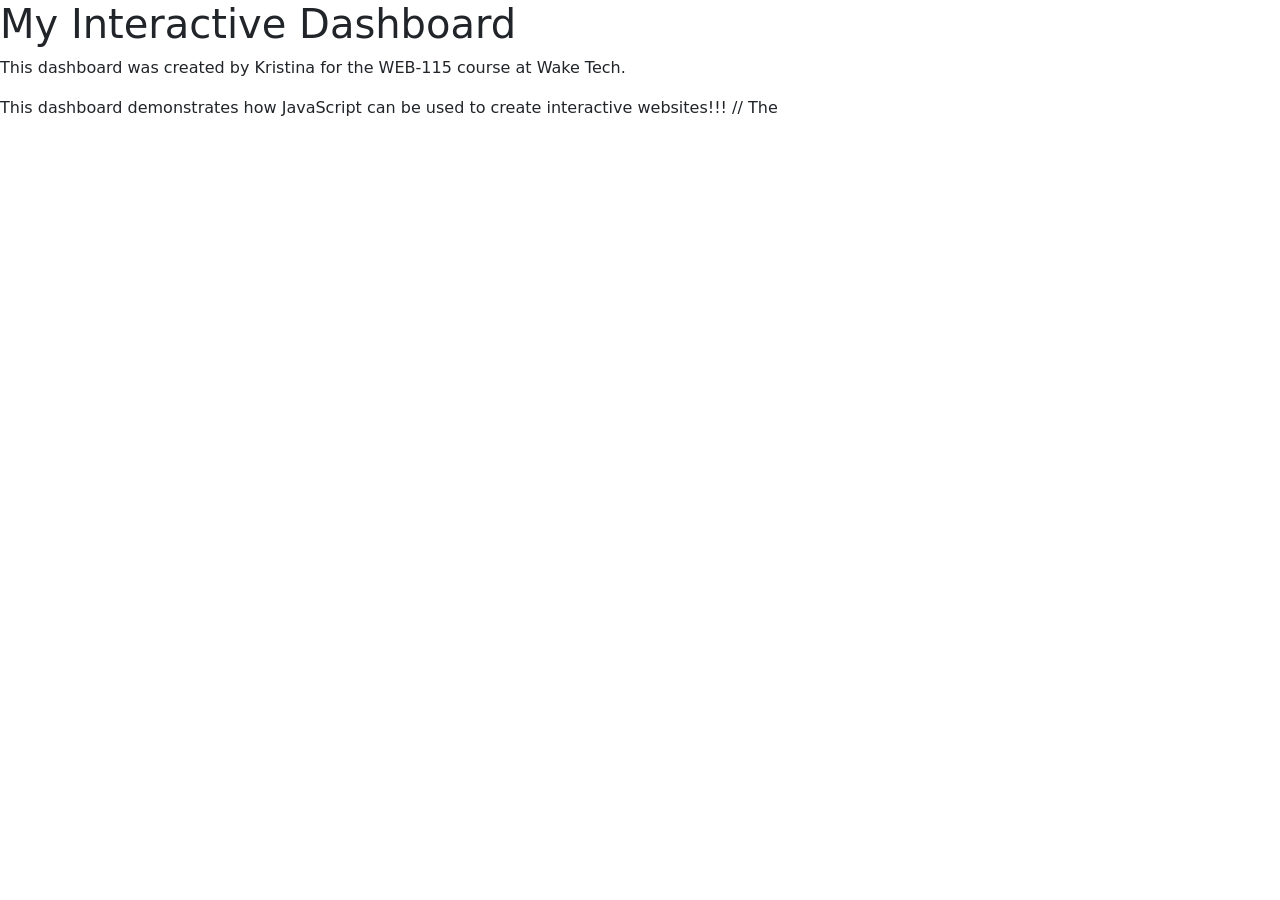
==== index.html @ 7770a1c9 "Initial HTML, CSS and JavaScript code. (attempt 2)" ====
<!DOCTYPE html>
<html lang="en">
<head>
     <!-- Bootstrap  -->
    <link href="https://cdn.jsdelivr.net/npm/bootstrap@5.3.8/dist/css/bootstrap.min.css" rel="stylesheet" integrity="sha384-sRIl4kxILFvY47J16cr9ZwB07vP4J8+LH7qKQnuqkuIAvNWLzeN8tE5YBujZqJLB" crossorigin="anonymous">
    <script defer src="https://cdn.jsdelivr.net/npm/bootstrap@5.3.8/dist/js/bootstrap.bundle.min.js" integrity="sha384-FKyoEForCGlyvwx9Hj09JcYn3nv7wiPVlz7YYwJrWVcXK/BmnVDxM+D2scQbITxI" crossorigin="anonymous"></script>
    <meta charset="UTF-8">
    <meta name="viewport" content="width=device-width, initial-scale=1.0">
    <title>index</title>
    <script src="js/script.js" defer></script>
</head>
<body>
    <link rel="stylesheet" href="css/style.css">
    <h1>My Interactive Dashboard</h1>
    <p>This dashboard was created by Kristina for the WEB-115 course at Wake Tech.</p>
    <script>document.write("This dashboard demonstrates how JavaScript can be used to create interactive websites!!!")</script>
    // The <noscript> is for web browsers with JavaScript rendering disabled.
    <noscript>Unfortunately, your web browser does not support JavaScript.</noscript>
    <div class="container">
        <div class="row">
            <!-- Dashboard Content -->
        </div>
    </div>
</body>
</html>
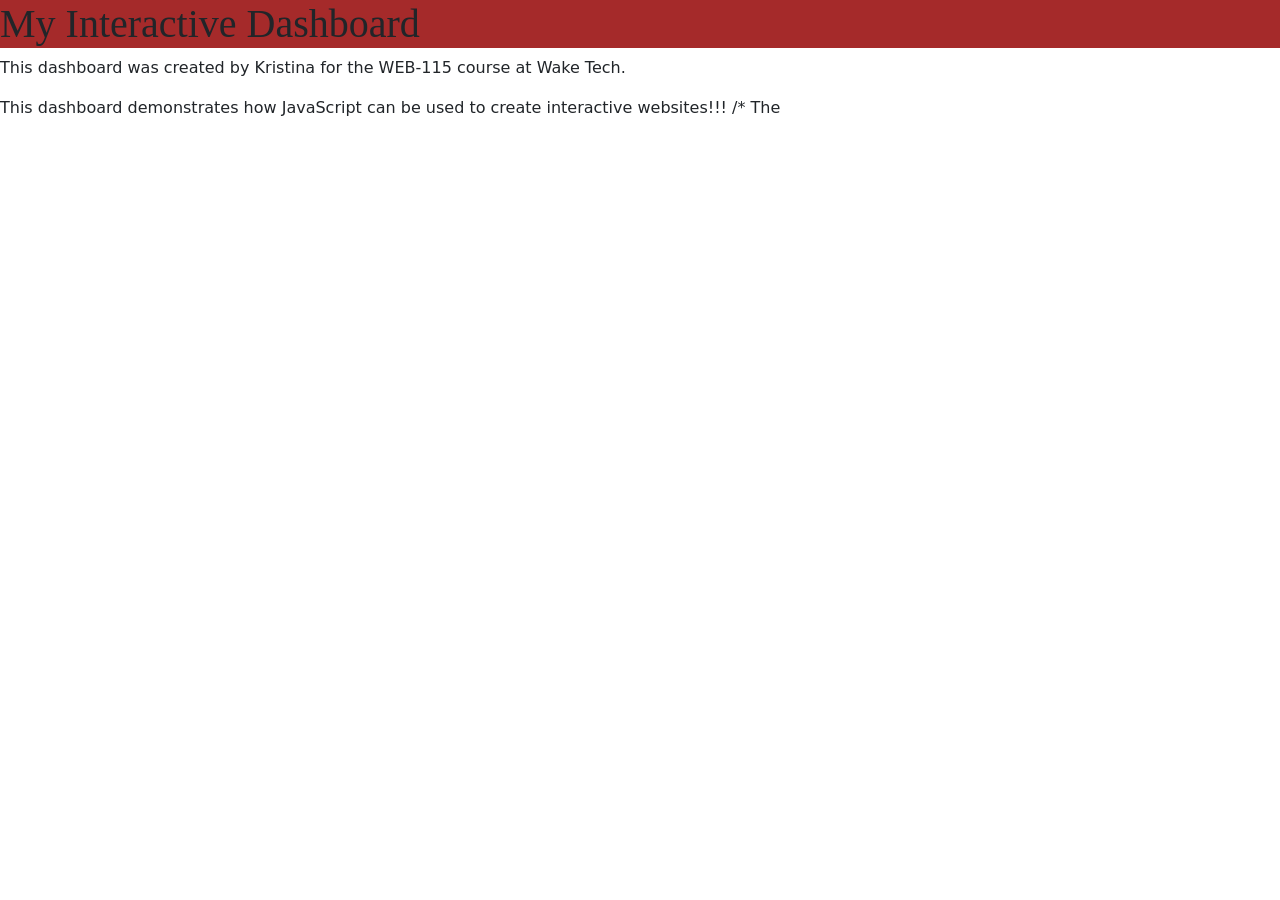
==== commit ae1b0b42: "Initial HTML, CSS and JavaScript code. (attempt 4)" ====
--- a/index.html
+++ b/index.html
@@ -14,7 +14,9 @@
     <h1>My Interactive Dashboard</h1>
     <p>This dashboard was created by Kristina for the WEB-115 course at Wake Tech.</p>
     <script>document.write("This dashboard demonstrates how JavaScript can be used to create interactive websites!!!")</script>
-    // The <noscript> is for web browsers with JavaScript rendering disabled.
+    /*
+    The <noscript> is for web browsers with JavaScript rendering disabled.
+    */
     <noscript>Unfortunately, your web browser does not support JavaScript.</noscript>
     <div class="container">
         <div class="row">
--- a/css/style.css
+++ b/css/style.css
@@ -0,0 +1,4 @@
+h1  {
+    background-color: brown;
+    font-family: "Georgia", serif;
+}
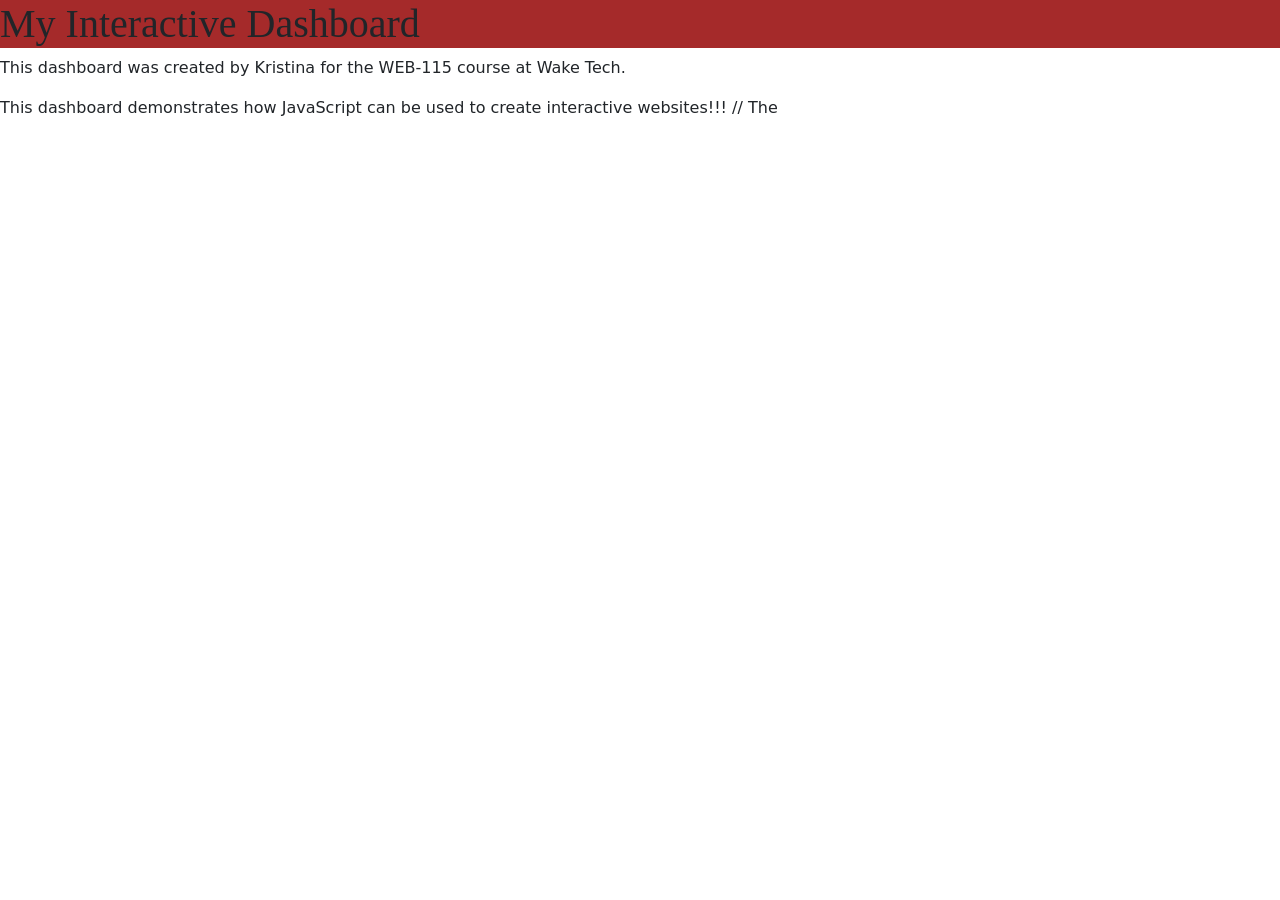
==== commit 8e922a57: "Initial HTML, CSS and JavaScript code. (attempt 5)" ====
--- a/index.html
+++ b/index.html
@@ -14,10 +14,8 @@
     <h1>My Interactive Dashboard</h1>
     <p>This dashboard was created by Kristina for the WEB-115 course at Wake Tech.</p>
     <script>document.write("This dashboard demonstrates how JavaScript can be used to create interactive websites!!!")</script>
-    /*
-    The <noscript> is for web browsers with JavaScript rendering disabled.
-    */
     <noscript>Unfortunately, your web browser does not support JavaScript.</noscript>
+    // The <noscript> is for web browsers with JavaScript rendering disabled.
     <div class="container">
         <div class="row">
             <!-- Dashboard Content -->
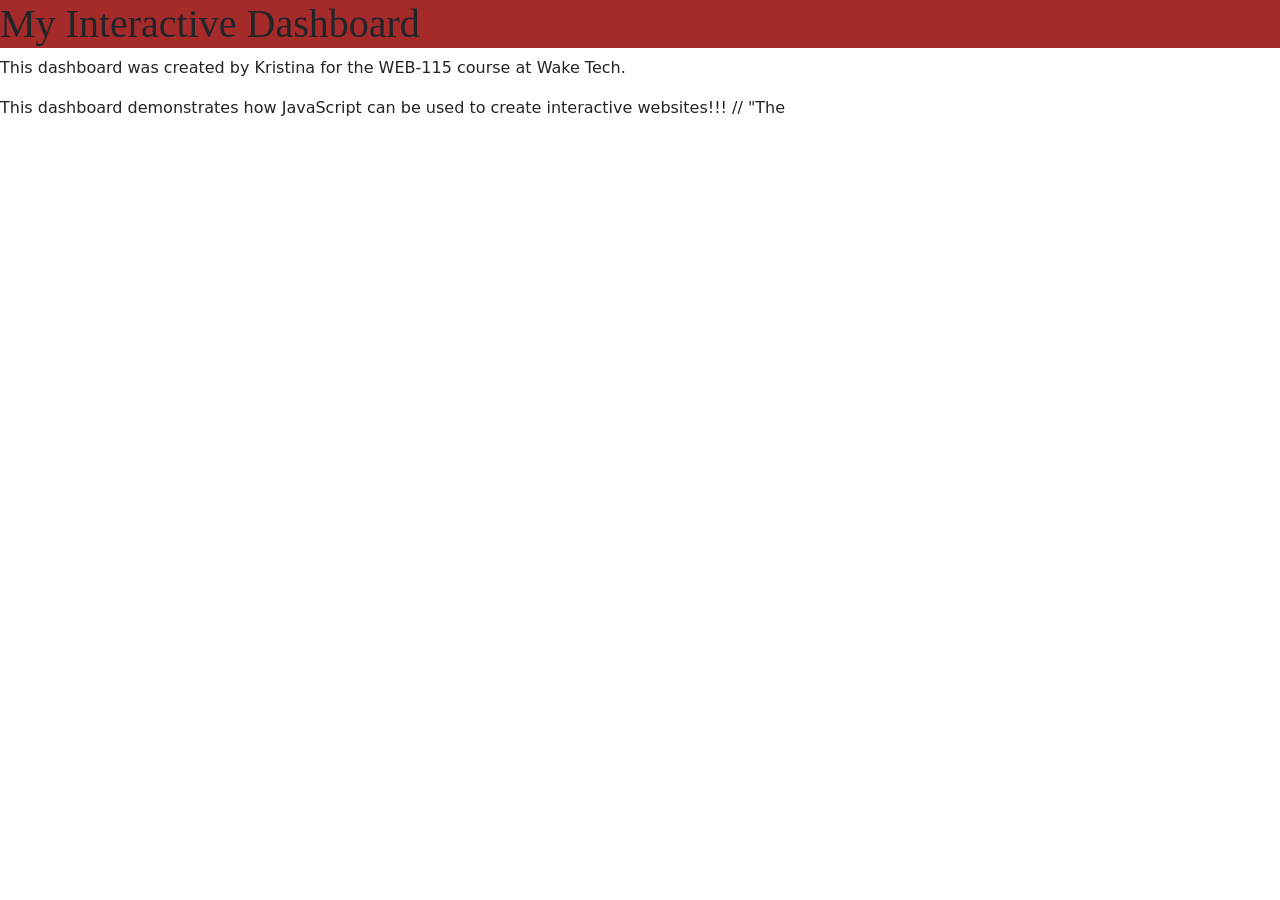
==== commit a62120ed: "initial HTML, CSS and JavaScript code. (attempt 6)" ====
--- a/index.html
+++ b/index.html
@@ -15,7 +15,7 @@
     <p>This dashboard was created by Kristina for the WEB-115 course at Wake Tech.</p>
     <script>document.write("This dashboard demonstrates how JavaScript can be used to create interactive websites!!!")</script>
     <noscript>Unfortunately, your web browser does not support JavaScript.</noscript>
-    // The <noscript> is for web browsers with JavaScript rendering disabled.
+    //  "The <noscript> is for web browsers with JavaScript rendering disabled."
     <div class="container">
         <div class="row">
             <!-- Dashboard Content -->
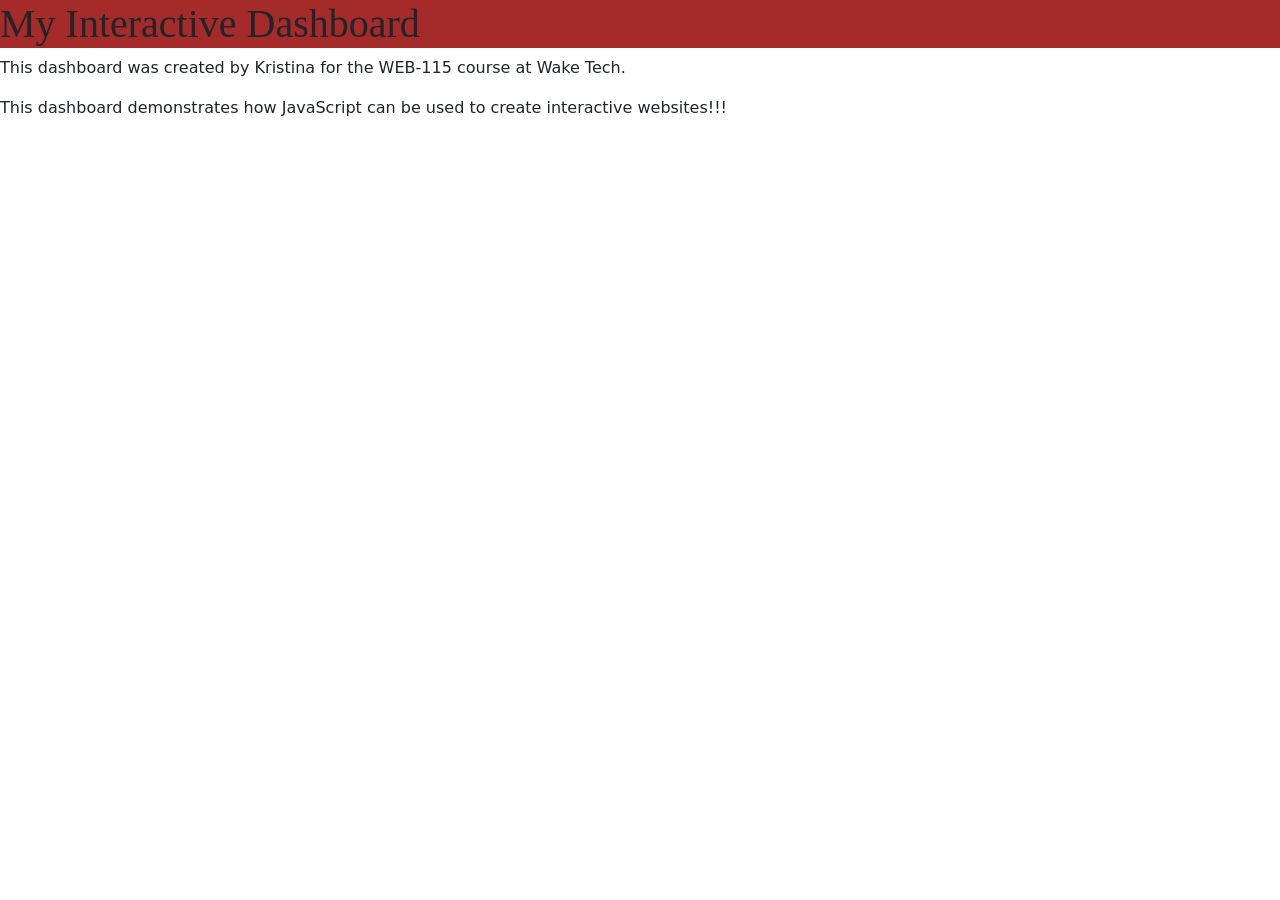
==== commit da4f720e: "Initial HTML, CSS and JavaScript code. (attempt 7 i think)" ====
--- a/index.html
+++ b/index.html
@@ -15,7 +15,7 @@
     <p>This dashboard was created by Kristina for the WEB-115 course at Wake Tech.</p>
     <script>document.write("This dashboard demonstrates how JavaScript can be used to create interactive websites!!!")</script>
     <noscript>Unfortunately, your web browser does not support JavaScript.</noscript>
-    //  "The <noscript> is for web browsers with JavaScript rendering disabled."
+    <!--"The <noscript> is for web browsers with JavaScript rendering disabled."-->
     <div class="container">
         <div class="row">
             <!-- Dashboard Content -->
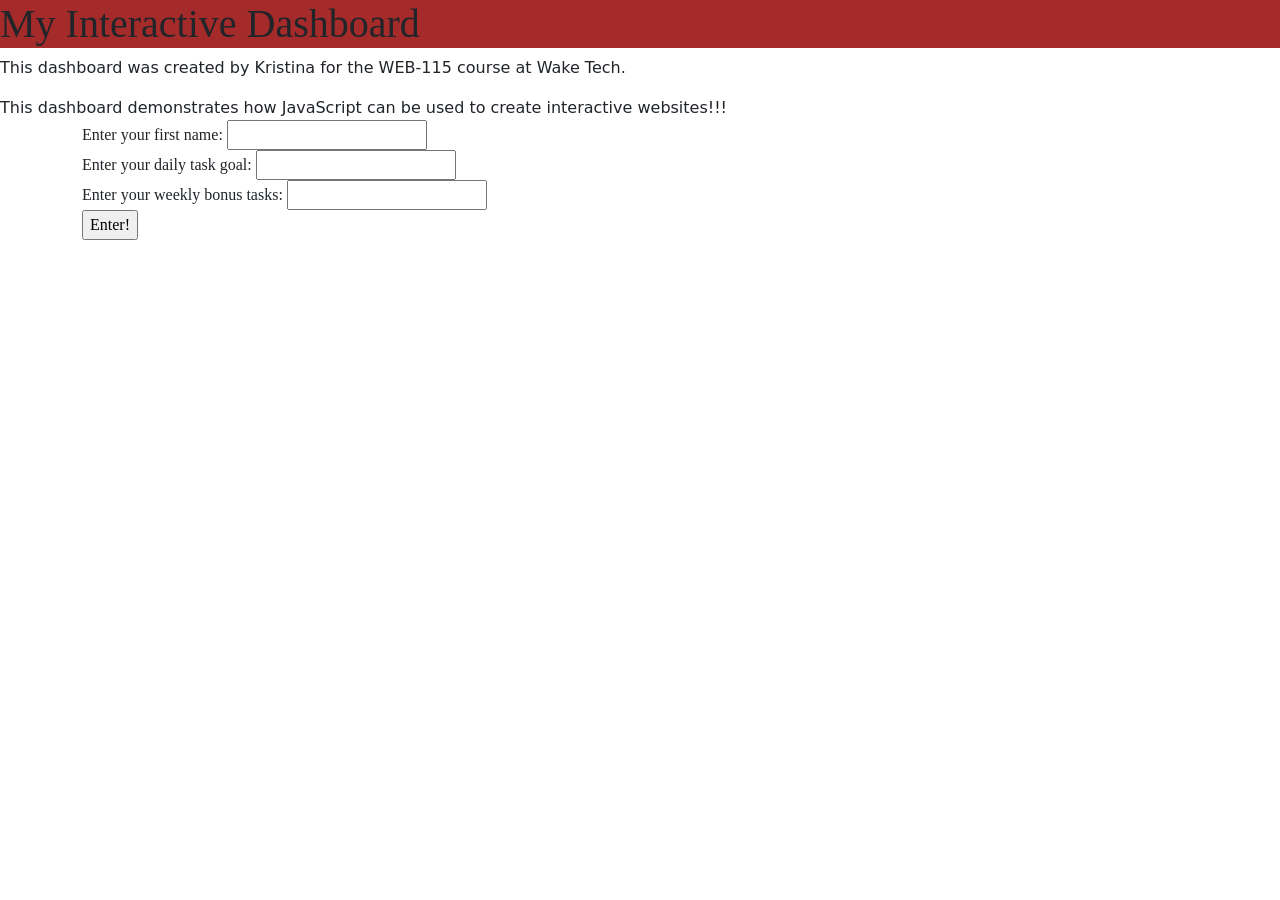
==== commit fcc72d28: "Couldnt quite figure it out, but will later once I understand it more." ====
--- a/index.html
+++ b/index.html
@@ -7,10 +7,10 @@
     <meta charset="UTF-8">
     <meta name="viewport" content="width=device-width, initial-scale=1.0">
     <title>index</title>
-    <script src="js/script.js" defer></script>
 </head>
 <body>
     <link rel="stylesheet" href="css/style.css">
+    <link href="task-manager.js">
     <h1>My Interactive Dashboard</h1>
     <p>This dashboard was created by Kristina for the WEB-115 course at Wake Tech.</p>
     <script>document.write("This dashboard demonstrates how JavaScript can be used to create interactive websites!!!")</script>
@@ -20,6 +20,27 @@
         <div class="row">
             <!-- Dashboard Content -->
         </div>
+
+        <div id="weekly-tasks" class="col">
+            <form method="get" class="weekForm">
+                <label for="name">Enter your first name: </label>
+                <input type="text" name="name" id="name">
+                <br>
+
+                <label for="dailyGoal">Enter your daily task goal: </label>
+                <input type="number" name="dailyGoal" id="dailyGoal">
+                <br>
+
+                <label for="bonusTasks">Enter your weekly bonus tasks: </label>
+                <input type="number" name="bonusTasks" id="bonusTasks">
+                <br>
+
+                <input type="submit" value="Enter!" id="goal-btn" />
+
+                <p id="goal-message"></p>
+                <script>weeklyGoal(userName, dailyGoal, bonusTasks)</script>
+            </form>
+        </div>
     </div>
 </body>
 </html>
--- a/css/style.css
+++ b/css/style.css
@@ -1,4 +1,12 @@
 h1  {
     background-color: brown;
     font-family: "Georgia", serif;
+}
+
+div {
+    font-family: "Times New Roman", serif;
+}
+
+input {
+    font-family: "Times New Roman", serif;
 }
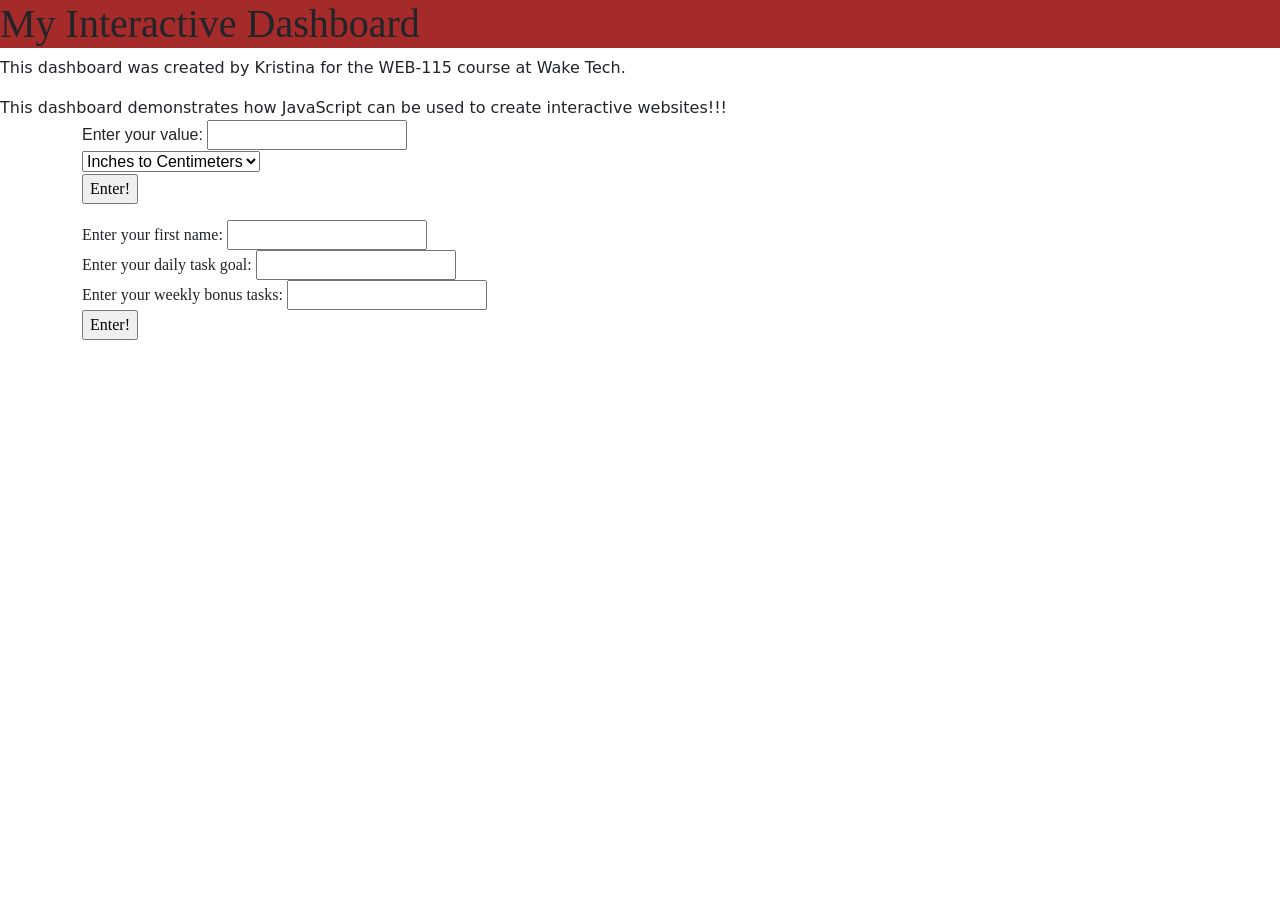
==== commit 753679b7: "Attempted to complete metric converter." ====
--- a/index.html
+++ b/index.html
@@ -6,11 +6,11 @@
     <script defer src="https://cdn.jsdelivr.net/npm/bootstrap@5.3.8/dist/js/bootstrap.bundle.min.js" integrity="sha384-FKyoEForCGlyvwx9Hj09JcYn3nv7wiPVlz7YYwJrWVcXK/BmnVDxM+D2scQbITxI" crossorigin="anonymous"></script>
     <meta charset="UTF-8">
     <meta name="viewport" content="width=device-width, initial-scale=1.0">
-    <title>index</title>
+    <title>Kristina's Website</title>
 </head>
 <body>
     <link rel="stylesheet" href="css/style.css">
-    <link href="task-manager.js">
+    <script src="js/task-manager.js"></script>
     <h1>My Interactive Dashboard</h1>
     <p>This dashboard was created by Kristina for the WEB-115 course at Wake Tech.</p>
     <script>document.write("This dashboard demonstrates how JavaScript can be used to create interactive websites!!!")</script>
@@ -19,12 +19,40 @@
     <div class="container">
         <div class="row">
             <!-- Dashboard Content -->
+             <div clas="col" id="metric-converter">
+                <script src="js/metric-converter.js" defer></script>
+                <form method="get" class="converter">
+                    <label for="numeric-value">Enter your value: </label>
+                    <input type="text" name="numeric-value" id="numeric-value">
+                    <br>
+
+                    <select id="conversion-type" name="conversion-type">
+                        <option value="inches-centimeters">Inches to Centimeters</option>
+                        <option value="feet-centimeters">Feet to Centimeters</option>
+                        <option value="yard-meters">Yards to Meters</option>
+                        <option value="miles-kilometers">Miles to Kilometers</option>
+                        <option value="centimeter-inch">Centimeters to Inches</option>
+                        <option value="centimeter-feet">Centimeters to Feet</option>
+                        <option value="meter-yards">Meters to Yards</option>
+                        <option value="kilometer-miles">Kilometers to Miles</option>
+                    </select>
+                    <br>
+
+                    <input type="submit" value="Enter!" id="convertedValue-abc" />
+                    <br>
+
+                    <p id="output-value"> </p>
+                </form>
+
+
+
+             </div>
         </div>
 
         <div id="weekly-tasks" class="col">
             <form method="get" class="weekForm">
-                <label for="name">Enter your first name: </label>
-                <input type="text" name="name" id="name">
+                <label for="userName">Enter your first name: </label>
+                <input type="text" name="userName" id="userName">
                 <br>
 
                 <label for="dailyGoal">Enter your daily task goal: </label>
@@ -37,10 +65,14 @@
 
                 <input type="submit" value="Enter!" id="goal-btn" />
 
+                <script src="js/task-manager.js"></script>
+
                 <p id="goal-message"></p>
                 <script>weeklyGoal(userName, dailyGoal, bonusTasks)</script>
+                <script src="js/task-manager.js">clicking.addEventListener("click", weeklyGoal)</script>
             </form>
         </div>
+
     </div>
 </body>
 </html>
--- a/css/style.css
+++ b/css/style.css
@@ -9,4 +9,8 @@
 
 input {
     font-family: "Times New Roman", serif;
+}
+
+div[id="metric-converter"] {
+    font-family: "Arial", sans-serif;
 }
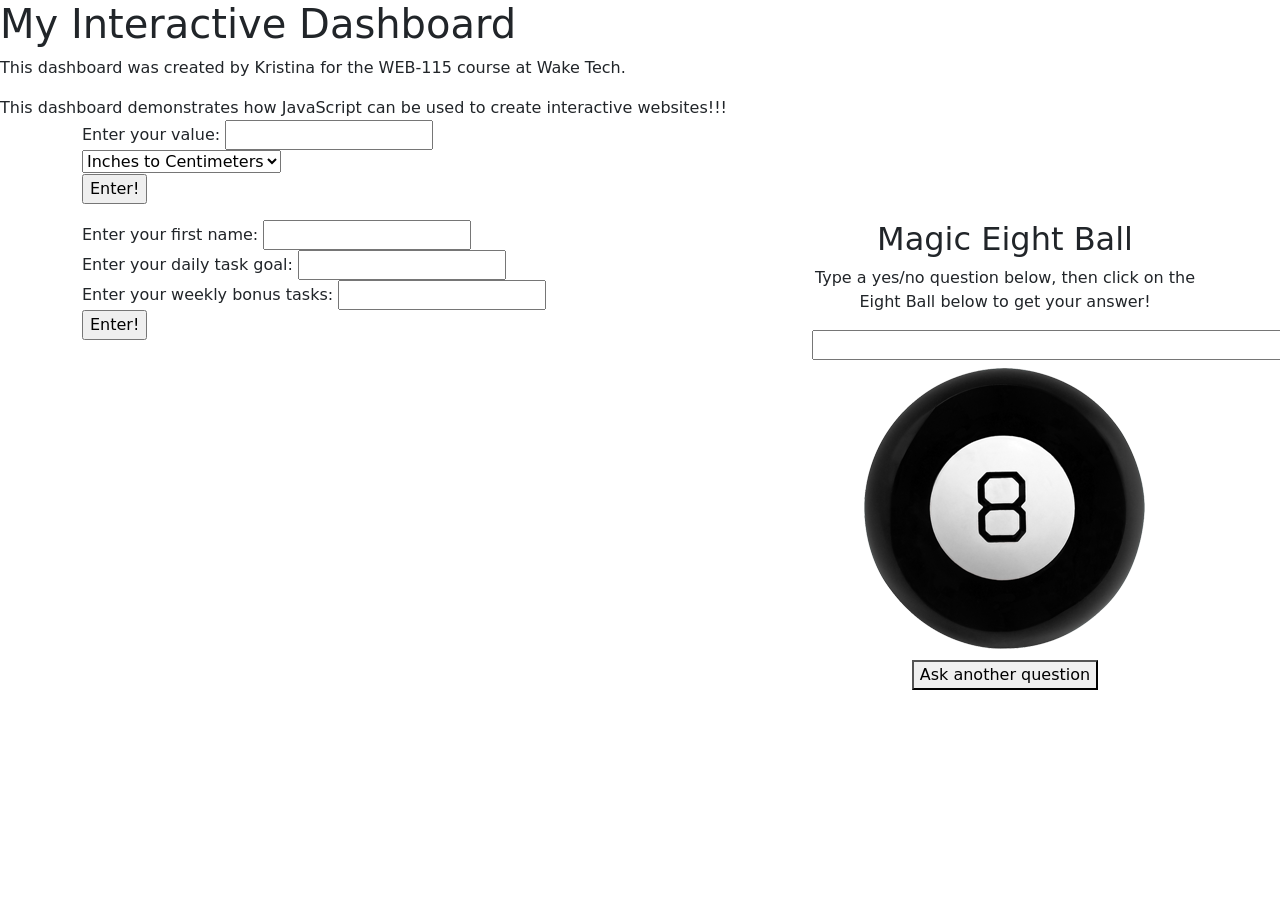
==== commit 7efdf90e: "M6 Assignment" ====
--- a/index.html
+++ b/index.html
@@ -43,36 +43,47 @@
 
                     <p id="output-value"> </p>
                 </form>
+             </div>
+            <div id="weekly-tasks" class="col">
+                <form method="get" class="weekForm">
+                    <label for="userName">Enter your first name: </label>
+                    <input type="text" name="userName" id="userName">
+                    <br>
 
+                    <label for="dailyGoal">Enter your daily task goal: </label>
+                    <input type="number" name="dailyGoal" id="dailyGoal">
+                    <br>
 
+                    <label for="bonusTasks">Enter your weekly bonus tasks: </label>
+                    <input type="number" name="bonusTasks" id="bonusTasks">
+                    <br>
 
-             </div>
+                    <input type="submit" value="Enter!" id="goal-btn" />
+
+                    <script src="js/task-manager.js"></script>
+
+                    <p id="goal-message"></p>
+                    <script>weeklyGoal(userName, dailyGoal, bonusTasks)</script>
+                    <script src="js/task-manager.js">clicking.addEventListener("click", weeklyGoal)</script>
+                </form>
+            </div>
+            
+            <div class="col" id="magic-eight-ball">
+                <script src="magic-eight-ball.js" defer></script>
+                <link rel="stylesheet" href="css/magic-eight-ball.css">
+                <h2 class="heading">Magic Eight Ball</h2>
+                <form>
+                <p>Type a yes/no question below, then click on the Eight Ball below to get your answer!</p>
+                <input id="question" name="question" size="80">
+                <div id="magicEightBall">
+                    <div id="circle"></div>
+                    <img id="ball" src="img/magic-eight-ball.png"/>
+                </div>
+                <button id="reset" name="reset" type="reset">Ask another question</button>
+                </form>
+                <br>
+            </div>
         </div>
-
-        <div id="weekly-tasks" class="col">
-            <form method="get" class="weekForm">
-                <label for="userName">Enter your first name: </label>
-                <input type="text" name="userName" id="userName">
-                <br>
-
-                <label for="dailyGoal">Enter your daily task goal: </label>
-                <input type="number" name="dailyGoal" id="dailyGoal">
-                <br>
-
-                <label for="bonusTasks">Enter your weekly bonus tasks: </label>
-                <input type="number" name="bonusTasks" id="bonusTasks">
-                <br>
-
-                <input type="submit" value="Enter!" id="goal-btn" />
-
-                <script src="js/task-manager.js"></script>
-
-                <p id="goal-message"></p>
-                <script>weeklyGoal(userName, dailyGoal, bonusTasks)</script>
-                <script src="js/task-manager.js">clicking.addEventListener("click", weeklyGoal)</script>
-            </form>
-        </div>
-
     </div>
 </body>
 </html>
--- a/css/magic-eight-ball.css
+++ b/css/magic-eight-ball.css
@@ -0,0 +1,43 @@
+
+#magic-eight-ball {
+  max-width: 410px;
+  text-align: center;
+  margin: auto;
+}
+
+#circle {
+  font-size: 12pt;
+  background-color: white;
+  color: black;
+  position: absolute;
+  margin-left: 70px;
+  margin-top: 70px;
+  height: 150px;
+  width: 150px;
+  border-radius: 50%;
+  text-wrap: wrap;
+  display: none;
+}
+
+
+img:active {
+  animation: shake 1s;
+  animation-iteration-count: infinite;
+}
+
+img:visited {
+  animation: none;
+}
+@keyframes shake {
+  0% { transform: translate(1px, 1px) rotate(0deg);  }
+  10% { transform: translate(-1px, -2px) rotate(-1deg); }
+  20% { transform: translate(-3px, 0px) rotate(1deg); }
+  30% { transform: translate(3px, 2px) rotate(0deg); }
+  40% { transform: translate(1px, -1px) rotate(1deg); }
+  50% { transform: translate(-1px, 2px) rotate(-1deg); }
+  60% { transform: translate(-3px, 1px) rotate(0deg); }
+  70% { transform: translate(3px, 1px) rotate(-1deg); }
+  80% { transform: translate(-1px, -1px) rotate(1deg); }
+  90% { transform: translate(1px, 2px) rotate(0deg); }
+  100% { transform: translate(1px, -2px) rotate(-1deg); }
+}
